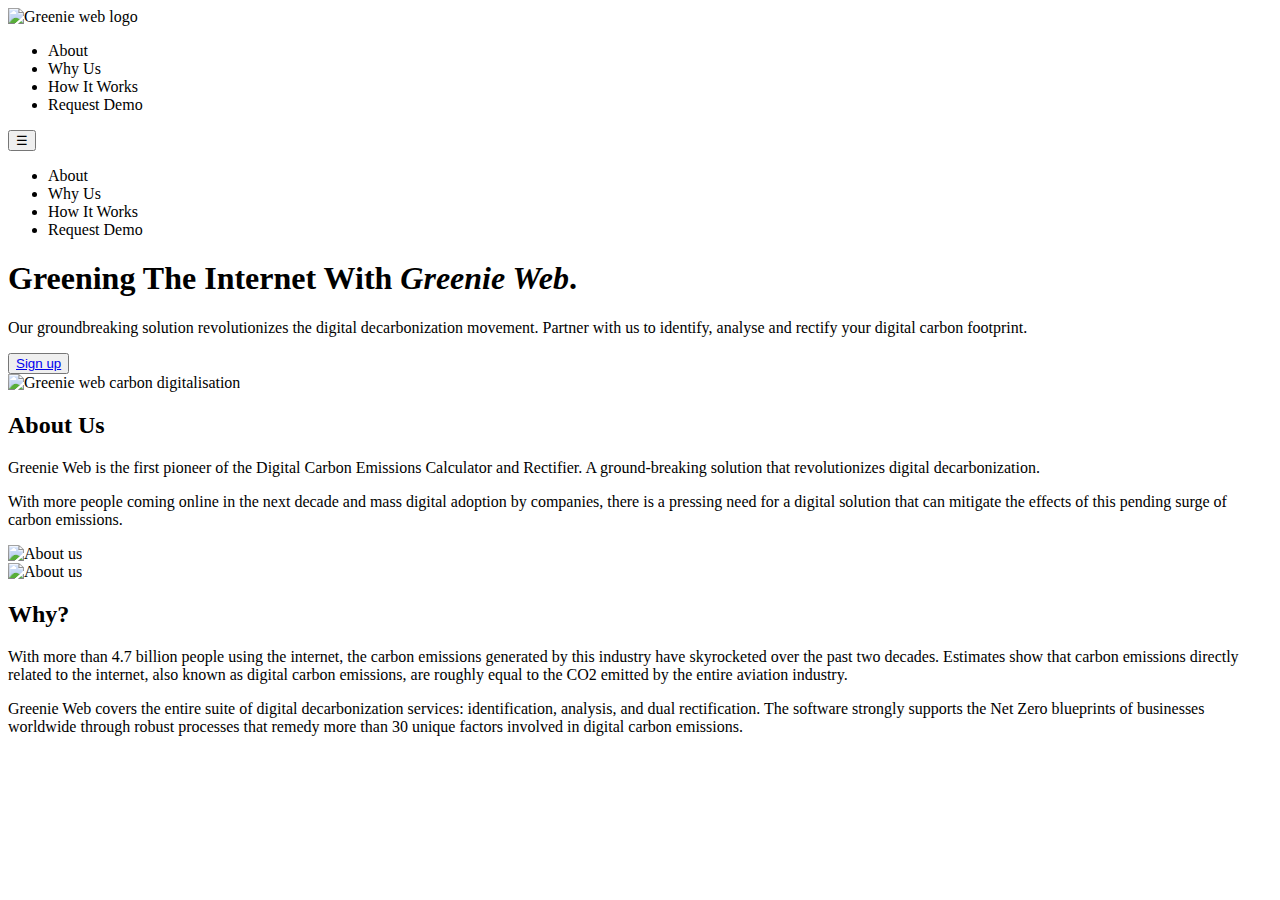
==== index.html @ 7cd9ef3a "first commit" ====
<!DOCTYPE html>
<html lang="en">
  <head>
    <meta charset="UTF-8" />
    <meta http-equiv="X-UA-Compatible" content="IE=edge" />
    <meta name="viewport" content="width=device-width, initial-scale=1.0" />
    <title>Greenie Web</title>
    <link
      rel="shortcut icon"
      href="assets/greenie-favicon.png"
      type="image/x-icon"
    />
    <link rel="stylesheet" href="style.css" />
    <!-- poppins font  -->
    <link rel="preconnect" href="https://fonts.googleapis.com" />
    <link rel="preconnect" href="https://fonts.gstatic.com" crossorigin />
    <link
      href="https://fonts.googleapis.com/css2?family=Poppins:wght@400;500;600;700&display=swap"
      rel="stylesheet"
    />
  </head>
  <body>
    <nav>
      <div class="content">
        <div class="logo">
          <img src="assets/greenie-logo.png" alt="Greenie web logo" />
        </div>
        <div class="navitems">
          <ul>
            <li>About</li>
            <li>Why Us</li>
            <li>How It Works</li>
            <li class="demo">Request Demo</li>
          </ul>
        </div>
        <div class="mobilemenu">
          <button onclick="displaymenu()">&#9776</button>
          <ul id="menu">
            <li>About</li>
            <li>Why Us</li>
            <li>How It Works</li>
            <li class="demo">Request Demo</li>
          </ul>

        </div>
      </div>
    </nav>

    <section class="jsp-home">
      <div class="jsp-home-wrapper">
        <div>
          <h1>Greening The Internet With <i>Greenie Web</i>.</h1>
          <p>Our groundbreaking solution revolutionizes the digital decarbonization movement. Partner with us to identify, analyse and rectify your digital carbon footprint.</p>
          <button class="signup"><a href="#signup">Sign up</a></button>
        </div>

        <div class="jsp-digital">
          <img src="assets/Greenie-1.png" alt="Greenie web carbon digitalisation">
        </div>
      </div>
    </section>

    <section class="jsp-aboutus">
      <div class="jsp-aboutus-wrapper">
        <div>
          <h2>About Us</h2>
          <p> Greenie Web is the first pioneer of the Digital Carbon Emissions Calculator and Rectifier. A ground-breaking solution that revolutionizes digital decarbonization.
          <div class="jsp-divider"></div>
          With more people coming online in the next decade and mass digital adoption by companies, there is a pressing need for a digital solution that can mitigate the effects of this pending surge of carbon emissions. </p>
        </div>

       <div class="jsp-aboutus-img">
        <img src="assets/Greenie-2.png" alt="About us">
      </div>
      </div>
    </section>

<section class="jsp-why">
  <div class="jsp-why-wrapper">
    <div class="jsp-why-img">
      <img src="assets/Greenie-3.png" alt="About us">
    </div>

    <div>
      <h2>Why?</h2>
      <p>With more than 4.7 billion people using the internet, the carbon emissions generated by this industry have skyrocketed over the past two decades. Estimates show that carbon emissions directly related to the internet, also known as digital carbon emissions, are roughly equal to the CO2 emitted by the entire aviation industry. 
      <div class="jsp-divider"></div>
      Greenie Web covers the entire suite of digital decarbonization services: identification, analysis, and dual rectification. The software strongly supports the Net Zero blueprints of businesses worldwide through robust processes that remedy more than 30 unique factors involved in digital carbon emissions. </p>
    </div>
  </div>
</section>




    <script src="/app.js"></script>
  </body>
</html>
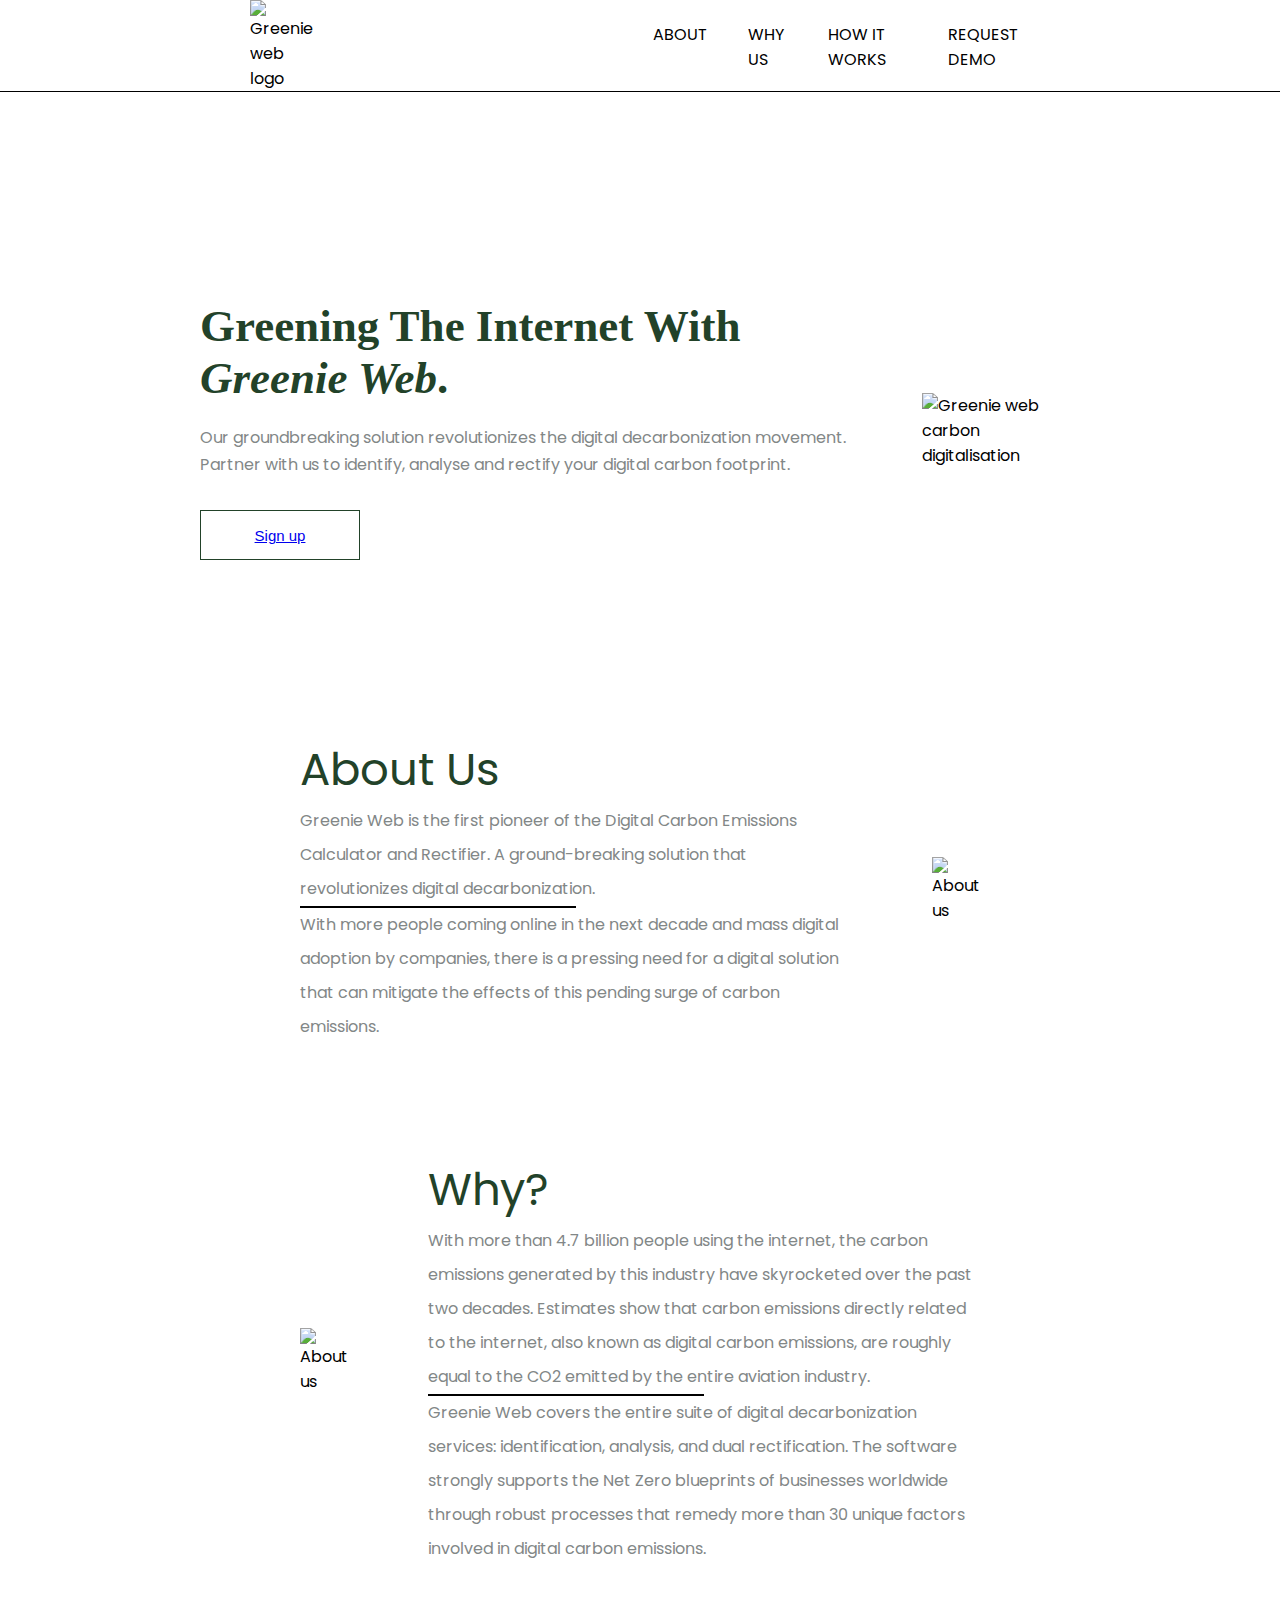
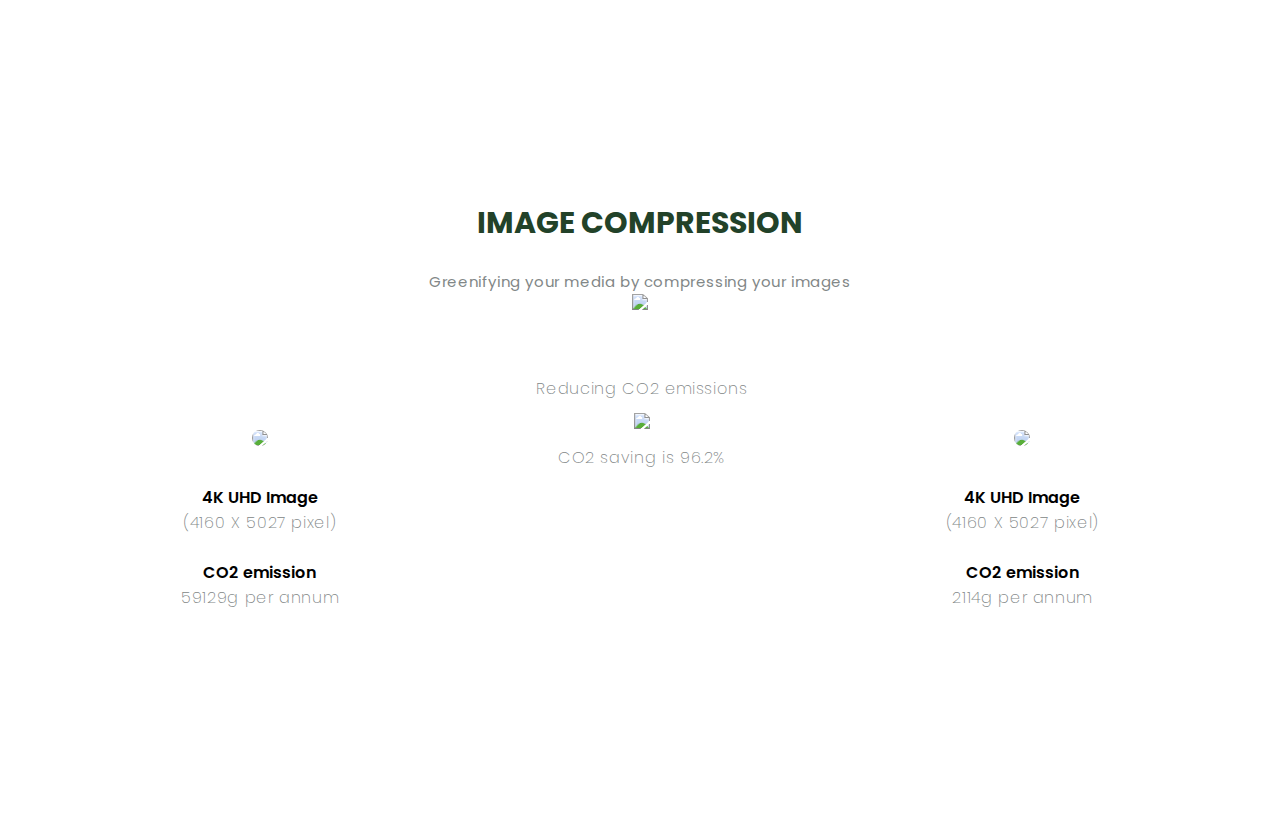
==== commit eab21700: "missing icon added, html & css updated" ====
--- a/index.html
+++ b/index.html
@@ -51,7 +51,7 @@
         <div>
           <h1>Greening The Internet With <i>Greenie Web</i>.</h1>
           <p>Our groundbreaking solution revolutionizes the digital decarbonization movement. Partner with us to identify, analyse and rectify your digital carbon footprint.</p>
-          <button class="signup"><a href="#signup">Sign up</a></button>
+          <button class="signup"><a href="#signup"><span>Sign up</span></a></button>
         </div>
 
         <div class="jsp-digital">
@@ -66,7 +66,7 @@
           <h2>About Us</h2>
           <p> Greenie Web is the first pioneer of the Digital Carbon Emissions Calculator and Rectifier. A ground-breaking solution that revolutionizes digital decarbonization.
           <div class="jsp-divider"></div>
-          With more people coming online in the next decade and mass digital adoption by companies, there is a pressing need for a digital solution that can mitigate the effects of this pending surge of carbon emissions. </p>
+          <p>With more people coming online in the next decade and mass digital adoption by companies, there is a pressing need for a digital solution that can mitigate the effects of this pending surge of carbon emissions.</p>
         </div>
 
        <div class="jsp-aboutus-img">
@@ -85,7 +85,41 @@
       <h2>Why?</h2>
       <p>With more than 4.7 billion people using the internet, the carbon emissions generated by this industry have skyrocketed over the past two decades. Estimates show that carbon emissions directly related to the internet, also known as digital carbon emissions, are roughly equal to the CO2 emitted by the entire aviation industry. 
       <div class="jsp-divider"></div>
-      Greenie Web covers the entire suite of digital decarbonization services: identification, analysis, and dual rectification. The software strongly supports the Net Zero blueprints of businesses worldwide through robust processes that remedy more than 30 unique factors involved in digital carbon emissions. </p>
+      <p>Greenie Web covers the entire suite of digital decarbonization services: identification, analysis, and dual rectification. The software strongly supports the Net Zero blueprints of businesses worldwide through robust processes that remedy more than 30 unique factors involved in digital carbon emissions. </p>
+    </div>
+  </div>
+</section>
+
+<section class="jsp-img-comp">
+    <div class="jsp-greenify">
+      <h3>IMAGE COMPRESSION</h3>
+      <p>Greenifying your media by compressing your images</p>
+      <img src="assets/Greenie-4.webp">
+    </div>
+
+  <div class="jsp-img-comp-wrapper">
+    <div>
+      <img class="greenie-5" src="assets/greenie-5.jpg">
+      <p class="sub">4K UHD Image</p>
+      <p class="desc">(4160 X 5027 pixel)</p>
+      <br>
+      <p class="sub">CO2 emission</p>
+      <p class="desc">59129g per annum</p>
+    </div>
+
+    <div class="jsp-co2">
+      <p>Reducing CO2 emissions</p>
+      <img class="greenie-6" src="assets/greenie-6.png">
+      <p>CO2 saving is 96.2%</p>
+    </div>
+
+    <div>
+      <img class="greenie-5" src="assets/greenie-5.jpg">
+      <p class="sub">4K UHD Image</p>
+      <p class="desc">(4160 X 5027 pixel)</p>
+      <br>
+      <p class="sub">CO2 emission</p>
+      <p class="desc">2114g per annum</p>
     </div>
   </div>
 </section>
--- a/style.css
+++ b/style.css
@@ -0,0 +1,258 @@
+* {
+  margin: 0;
+  padding: 0;
+  box-sizing: border-box;
+}
+
+body {
+  font-family: "Poppins", sans-serif;
+}
+
+.content {
+  display: flex;
+  margin: 0px 250px;
+}
+
+.navitems ul {
+  display: flex;
+  gap: 40px;
+}
+
+.navitems ul li {
+  list-style-type: none;
+  text-transform: uppercase;
+}
+
+.logo img {
+  max-width: 150px;
+  margin-right: 340px;
+}
+
+.navitems {
+  padding-top: 22px;
+}
+
+nav {
+  border-bottom: solid black 1px;
+}
+
+.mobilemenu {
+  display: none;
+}
+
+.jsp-home-wrapper {
+  display: flex;
+  margin: 0px 200px;
+  gap: 3%;
+  align-items: center;
+  justify-content: center;
+  padding-top: 13rem;
+  margin-bottom: 11rem;
+  background-color: white;
+}
+
+.jsp-home img {
+    max-width: 460px;
+}
+
+.jsp-home h1 {
+  font-family: "Libre Baskerville", serif;
+  font-size: 45px;
+  color: #224229;
+  padding-bottom: 20px;
+}
+
+.jsp-home-wrapper p {
+  color: #828787;
+  font-size: 16px;
+  margin-bottom: 2rem;
+  line-height: 1.7;
+}
+
+.jsp-home-wrapper button {
+  border: 1px solid #224229;
+  width: 10rem;
+  height: 50px;
+  text-align: center;
+  font-size: 15px;
+  background-color: white;
+  text-decoration: none;
+}
+
+.signup > span {
+  text-decoration: none;
+  color: #224229;
+  transition: 0.3s;
+}
+
+.signup:hover {
+  color: white;
+  opacity: 1;
+  background-color: #224229;
+}
+
+.jsp-aboutus-wrapper {
+  display: flex;
+  flex-direction: row;
+  gap: 5rem;
+  margin: 0 300px;
+  align-items: center;
+  justify-content: center;
+  background-color: white;
+  margin-bottom: 7rem;
+}
+
+.jsp-why-wrapper {
+  display: flex;
+  flex-direction: row;
+  gap: 5rem;
+  margin: 0px 300px;
+  margin-top: 100px;
+  margin-bottom: 15rem;
+  align-items: center;
+  justify-content: center;
+  background-color: white;
+  flex-wrap: nowrap;
+}
+
+.jsp-aboutus-wrapper h2,
+.jsp-why-wrapper h2 {
+  font-size: 45px;
+  color: #224229;
+  font-weight: normal;
+}
+
+.jsp-why-wrapper p,
+.jsp-aboutus-wrapper p {
+  line-height: 34px;
+  color: #828787;
+  font-size: 16px;
+}
+
+.jsp-aboutus-wrapper img,
+.jsp-why-wrapper img {
+  max-width: 480px;
+}
+
+.jsp-divider {
+  width: 50%;
+  border: 1px solid black;
+}
+
+.jsp-img-comp-wrapper {
+  display: flex;
+  flex-direction: row;
+  justify-content: space-evenly;
+  align-items: center;
+  text-align: center;
+  padding-top: 50px;
+  margin-bottom: 10rem;
+}
+
+.jsp-co2 {
+  padding-bottom: 15%;
+}
+
+.jsp-co2 p {
+  padding: 12px 17px;
+  line-height: 20px;
+  font-weight: 200;
+  letter-spacing: 0.04em;
+  color: #828787;
+  font-size: 16px;
+}
+
+.greenie-5 {
+  max-width: 300px;
+  object-fit: contain;
+  border-radius: 10px;
+  margin-bottom: 2rem;
+}
+
+.sub {
+  font-size: 16px;
+  font-family: Poppins, sans-serif;
+  font-weight: 600;
+}
+
+.desc {
+  font-weight: 200;
+  letter-spacing: 0.04em;
+  color: #828787;
+  font-size: 16px;
+}
+
+.greenie-6 {
+  max-width: 80px;
+}
+
+.jsp-greenify {
+  display: block;
+  text-align: center;
+}
+
+.jsp-greenify h3 {
+  color: #224229;
+  font-size: 30px;
+  font-weight: 700;
+  line-height: 34px;
+  margin-bottom: 2rem;
+}
+
+.jsp-greenify p {
+  line-height: 20px;
+  font-weight: 400;
+  letter-spacing: 0.04em;
+  color: #828787;
+  font-size: 15px;
+}
+
+
+
+
+
+
+
+
+
+
+
+
+
+
+
+
+
+
+
+@media screen and (max-width: 480px) {
+  .navitems {
+    display: none;
+  }
+
+  .content {
+    margin: 0 10px;
+  }
+
+  .mobilemenu {
+    display: block;
+  }
+
+  .logo img {
+    max-width: 150px;
+    margin-right: 130px;
+  }
+
+  button {
+    padding: 5px;
+    border-radius: 5px;
+    margin-top: 18px;
+  }
+  #menu {
+    position: relative;
+    right: 150%;
+    list-style: none;
+    display: none;
+  }
+}
+
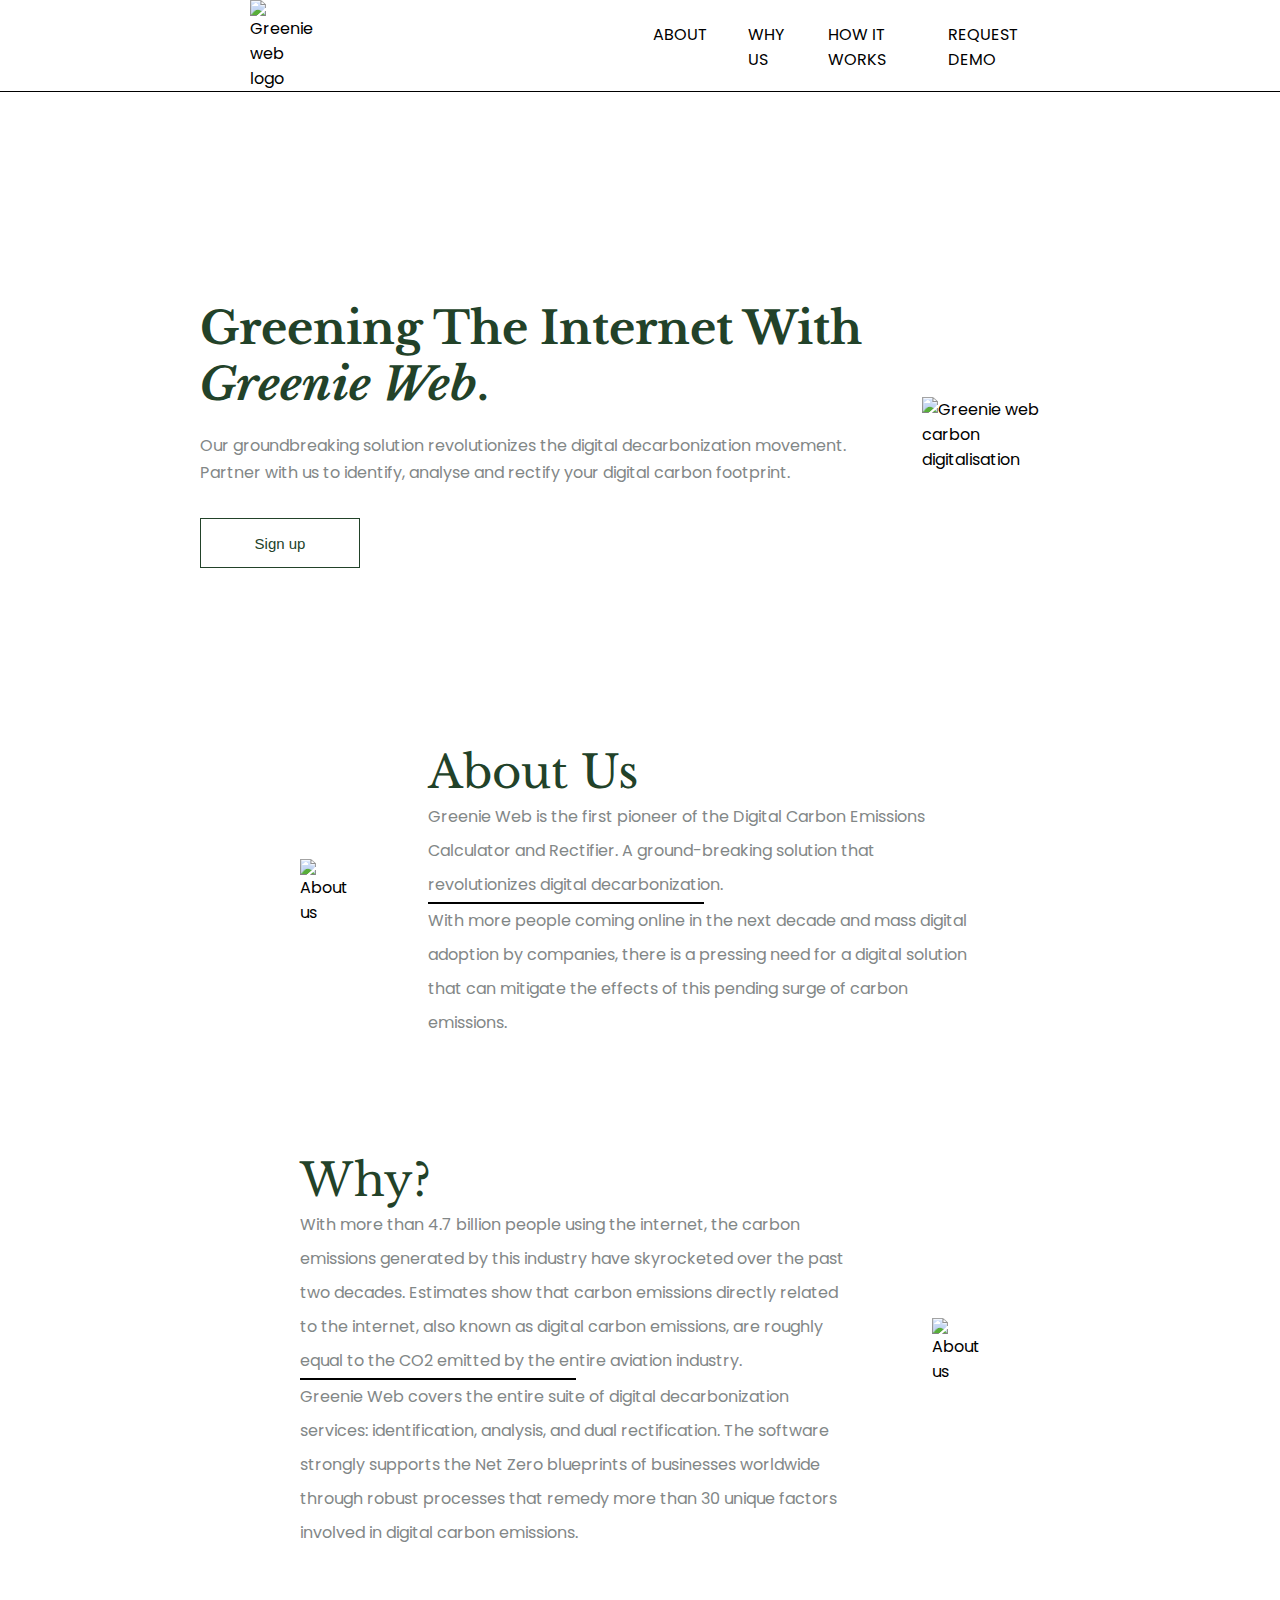
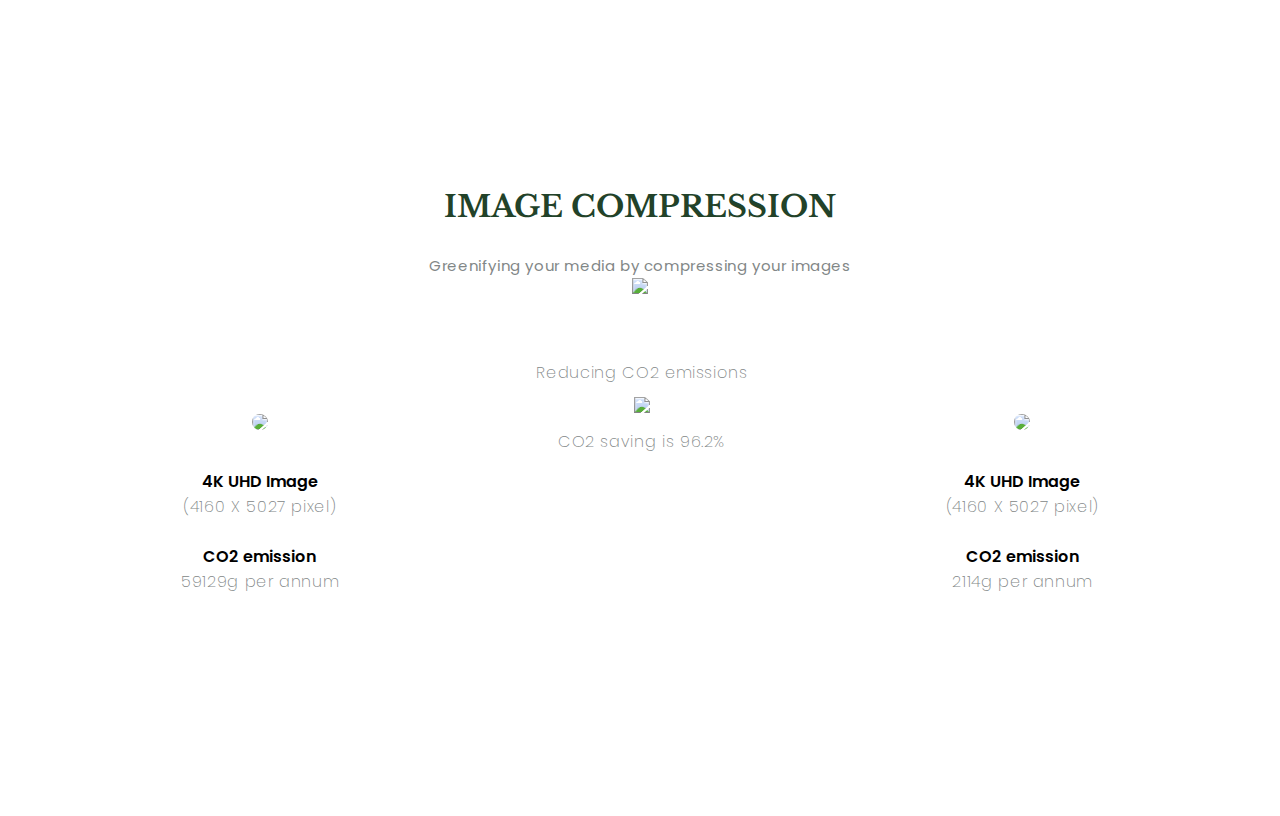
==== commit b0c83a16: "responsiveness update" ====
--- a/index.html
+++ b/index.html
@@ -18,6 +18,8 @@
       href="https://fonts.googleapis.com/css2?family=Poppins:wght@400;500;600;700&display=swap"
       rel="stylesheet"
     />
+
+    <link href="https://fonts.googleapis.com/css2?family=Libre+Baskerville:ital,wght@0,400;0,700;1,400&amp;family=Norican&amp;display=swap" rel="stylesheet">
   </head>
   <body>
     <nav>
@@ -51,7 +53,7 @@
         <div>
           <h1>Greening The Internet With <i>Greenie Web</i>.</h1>
           <p>Our groundbreaking solution revolutionizes the digital decarbonization movement. Partner with us to identify, analyse and rectify your digital carbon footprint.</p>
-          <button class="signup"><a href="#signup"><span>Sign up</span></a></button>
+          <button class="signup"><a href="#signup">Sign up</a></button>
         </div>
 
         <div class="jsp-digital">
@@ -65,7 +67,7 @@
         <div>
           <h2>About Us</h2>
           <p> Greenie Web is the first pioneer of the Digital Carbon Emissions Calculator and Rectifier. A ground-breaking solution that revolutionizes digital decarbonization.
-          <div class="jsp-divider"></div>
+          <hr class="jsp-divider"></hr>
           <p>With more people coming online in the next decade and mass digital adoption by companies, there is a pressing need for a digital solution that can mitigate the effects of this pending surge of carbon emissions.</p>
         </div>
 
@@ -84,7 +86,7 @@
     <div>
       <h2>Why?</h2>
       <p>With more than 4.7 billion people using the internet, the carbon emissions generated by this industry have skyrocketed over the past two decades. Estimates show that carbon emissions directly related to the internet, also known as digital carbon emissions, are roughly equal to the CO2 emitted by the entire aviation industry. 
-      <div class="jsp-divider"></div>
+      <hr class="jsp-divider"></hr>
       <p>Greenie Web covers the entire suite of digital decarbonization services: identification, analysis, and dual rectification. The software strongly supports the Net Zero blueprints of businesses worldwide through robust processes that remedy more than 30 unique factors involved in digital carbon emissions. </p>
     </div>
   </div>
--- a/style.css
+++ b/style.css
@@ -69,31 +69,35 @@
   line-height: 1.7;
 }
 
-.jsp-home-wrapper button {
+.signup {
   border: 1px solid #224229;
   width: 10rem;
   height: 50px;
   text-align: center;
   font-size: 15px;
   background-color: white;
-  text-decoration: none;
-}
-
-.signup > span {
+  transition: 0.5s;
+  background-color: white;
+}
+
+.signup a {
   text-decoration: none;
   color: #224229;
-  transition: 0.3s;
+}
+
+
+.signup:hover a {
+  color: white;
 }
 
 .signup:hover {
-  color: white;
-  opacity: 1;
   background-color: #224229;
+  transition: 1s;
 }
 
 .jsp-aboutus-wrapper {
   display: flex;
-  flex-direction: row;
+  flex-direction: row-reverse;
   gap: 5rem;
   margin: 0 300px;
   align-items: center;
@@ -104,7 +108,7 @@
 
 .jsp-why-wrapper {
   display: flex;
-  flex-direction: row;
+  flex-direction: row-reverse;
   gap: 5rem;
   margin: 0px 300px;
   margin-top: 100px;
@@ -112,13 +116,13 @@
   align-items: center;
   justify-content: center;
   background-color: white;
-  flex-wrap: nowrap;
 }
 
 .jsp-aboutus-wrapper h2,
 .jsp-why-wrapper h2 {
   font-size: 45px;
   color: #224229;
+  font-family: "Libre Baskerville", serif;
   font-weight: normal;
 }
 
@@ -193,6 +197,7 @@
 
 .jsp-greenify h3 {
   color: #224229;
+  font-family: "Libre Baskerville", serif;
   font-size: 30px;
   font-weight: 700;
   line-height: 34px;
@@ -207,22 +212,89 @@
   font-size: 15px;
 }
 
-
-
-
-
-
-
-
-
-
-
-
-
-
-
-
-
+@media screen and (max-width: 900px) {
+
+.jsp-home-wrapper {
+      display: block;
+      justify-content: center;
+      text-align: center;
+      margin: 0 4rem;
+  }
+
+  .jsp-home-wrapper h1 {
+      font-weight: normal;
+  }
+
+  .jsp-home-wrapper img {
+    margin-top: 2rem;
+    max-width: 480px;
+  }
+
+  .jsp-aboutus-wrapper {
+      display: block;
+      justify-content: center;
+      text-align: center;
+      margin: 0 4rem;
+      margin-top: 100px;
+  }
+
+  .jsp-aboutus-wrapper h2,
+  .jsp-why-wrapper h2 {
+      margin-bottom: 40px;
+  }
+
+  .jsp-divider {
+    width: 100%;
+  }
+
+  .jsp-aboutus-wrapper img,
+  .jsp-why-wrapper img {
+      max-width: 500px;
+      margin: 0 3rem;
+  }
+
+  .jsp-why-wrapper {
+      display: flex;
+      flex-direction: column-reverse;
+      justify-content: center;
+      gap: 1.5rem;
+      text-align: center;
+      margin: 0 4rem;
+      margin-top: 100px;
+  }
+
+  .jsp-greenify {
+    margin-top: 5rem;
+  }
+
+  .jsp-greenify img {
+    margin-top: 0.5rem;
+    max-width: 100px;
+  }
+
+  .jsp-img-comp-wrapper {
+    display: block;
+    padding-top: 15px;
+  }
+
+  .greenie-5 {
+    border-radius: 5px;
+    max-width: 450px;
+  }
+
+  .jsp-co2 {
+    padding-bottom: 5%;
+  }
+
+  .jsp-home-wrapper p,
+  .jsp-aboutus-wrapper p,
+  .jsp-why-wrapper p,
+  .jsp-img-comp-wrapper p,
+  .jsp-greenify p {
+    font-size: 22px;
+    line-height: 40px;
+  }
+}
 
 
 @media screen and (max-width: 480px) {
@@ -254,5 +326,100 @@
     list-style: none;
     display: none;
   }
-}
-
+
+  .jsp-home-wrapper {
+      display: block;
+      justify-content: center;
+      text-align: center;
+      margin: 0 2rem;
+  }
+
+  .jsp-home-wrapper h1 {
+      font-weight: normal;
+      font-size: 26px;
+
+  }
+
+  .jsp-home-wrapper img {
+    margin-top: 4rem;
+    max-width: 300px;
+  }
+
+  .jsp-aboutus-wrapper {
+      display: flex;
+      flex-direction: column;
+      gap: 1.5rem;
+      justify-content: center;
+      align-items: center;
+      text-align: center;
+      margin: 0 2rem;
+      margin-top: 100px;
+  }
+
+  .jsp-aboutus-wrapper h2,
+  .jsp-why-wrapper h2 {
+      font-size: 30px;
+      margin-bottom: 35px;
+  }
+
+  .jsp-divider {
+    width: 100%;
+  }
+
+  .jsp-aboutus-wrapper img,
+  .jsp-why-wrapper img {
+      max-width: 320px;
+      margin: 0 1rem;
+  }
+
+  .jsp-why-wrapper {
+      display: flex;
+      flex-direction: column-reverse;
+      gap: 1.5rem;
+      justify-content: center;
+      text-align: center;
+      margin: 0 2rem;
+      margin-top: 100px;
+  }
+
+  .jsp-greenify {
+    margin-top: 5rem;
+  }
+
+  .jsp-greenify img {
+    margin-top: 0.5rem;
+    max-width: 80px;
+  }
+
+  .jsp-img-comp-wrapper {
+    display: block;
+    padding-top: 15px;
+  }
+
+  .jsp-greenify h3 {
+    font-size: 20px;
+  }
+
+  .jsp-greenify p {
+    margin: 0 1.5rem;
+  }
+
+  .greenie-5 {
+    border-radius: 5px;
+    max-width: 300px;
+  }
+
+  .jsp-home-wrapper p,
+  .jsp-aboutus-wrapper p,
+  .jsp-why-wrapper p,
+  .jsp-img-comp-wrapper p {
+    font-size: 16px;
+    line-height: 34px;
+  }
+
+  .jsp-greenify p {
+    line-height: 25px;
+    font-size: 16px;
+  }
+
+}
